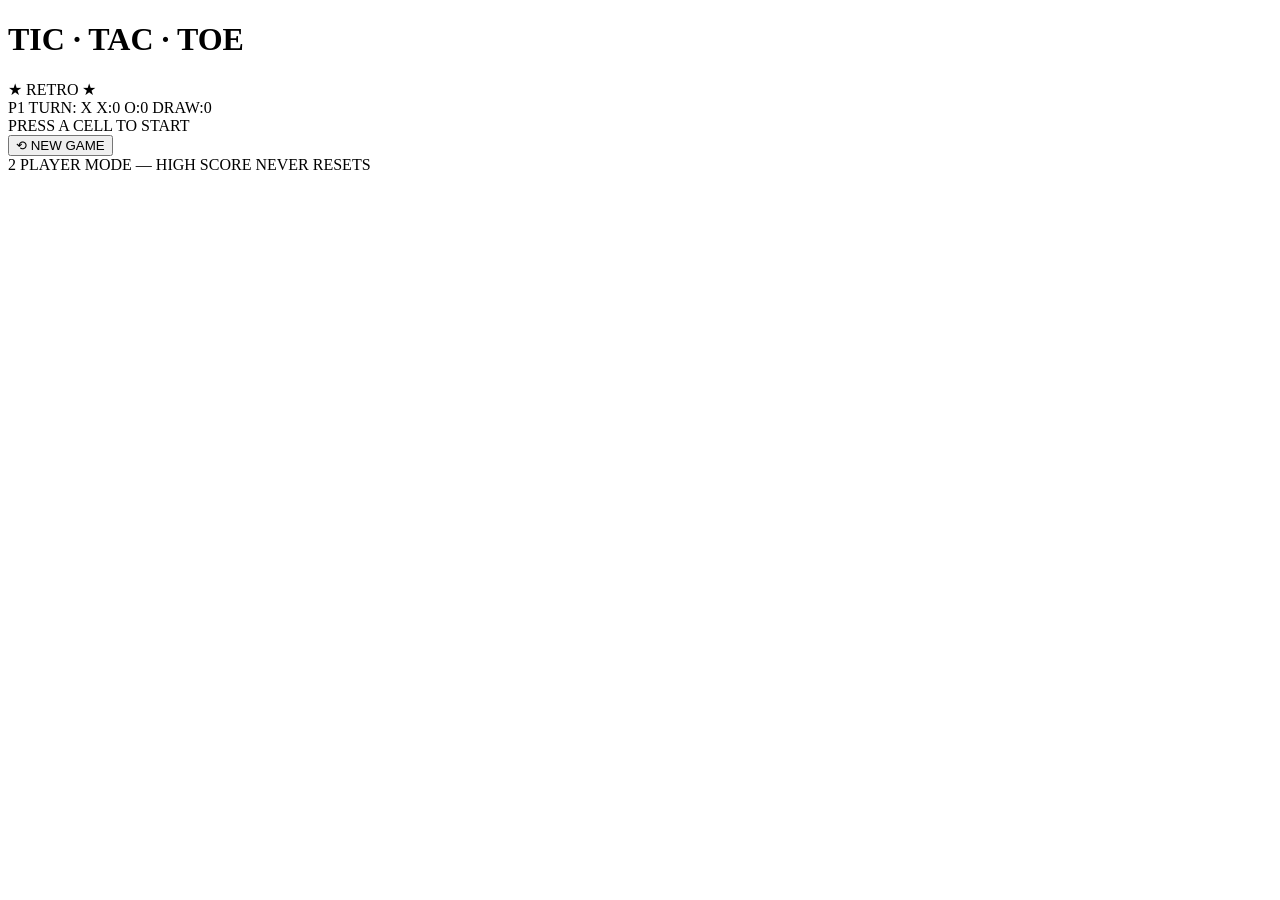
==== tictactoe/index.html @ abfaa475 "Add files via upload" ====
<!DOCTYPE html>
<html lang="en">
<head>
<meta charset="UTF-8">
<title>TIC TAC TOE _ marcelxcodes</title>
<link href="https://fonts.googleapis.com/css2?family=Press+Start+2P&family=VT323&display=swap" rel="stylesheet">
<link rel="stylesheet" href="style.css">
</head>
<body>

<div class="cabinet">
  <div class="marquee">
    <h1>TIC · TAC · TOE</h1>
    <div class="sub">★ RETRO ★</div>
  </div>

  <div class="screen">
    <div class="scanlines"></div>
    <div class="glow-flicker"></div>

    <div class="status-bar">
      <span id="turnLabel">P1 TURN: X</span>
      <span id="score">X:0 O:0 DRAW:0</span>
    </div>

    <div id="message" class="blink">PRESS A CELL TO START</div>

    <div class="board" id="board"></div>

    <div class="controls">
      <button class="btn-coin" id="resetBtn">⟲ NEW GAME</button>
    </div>
  </div>

  <div class="footer-note">2 PLAYER MODE — HIGH SCORE NEVER RESETS</div>
</div>

<script src="script.js"></script>
</body>
</html>
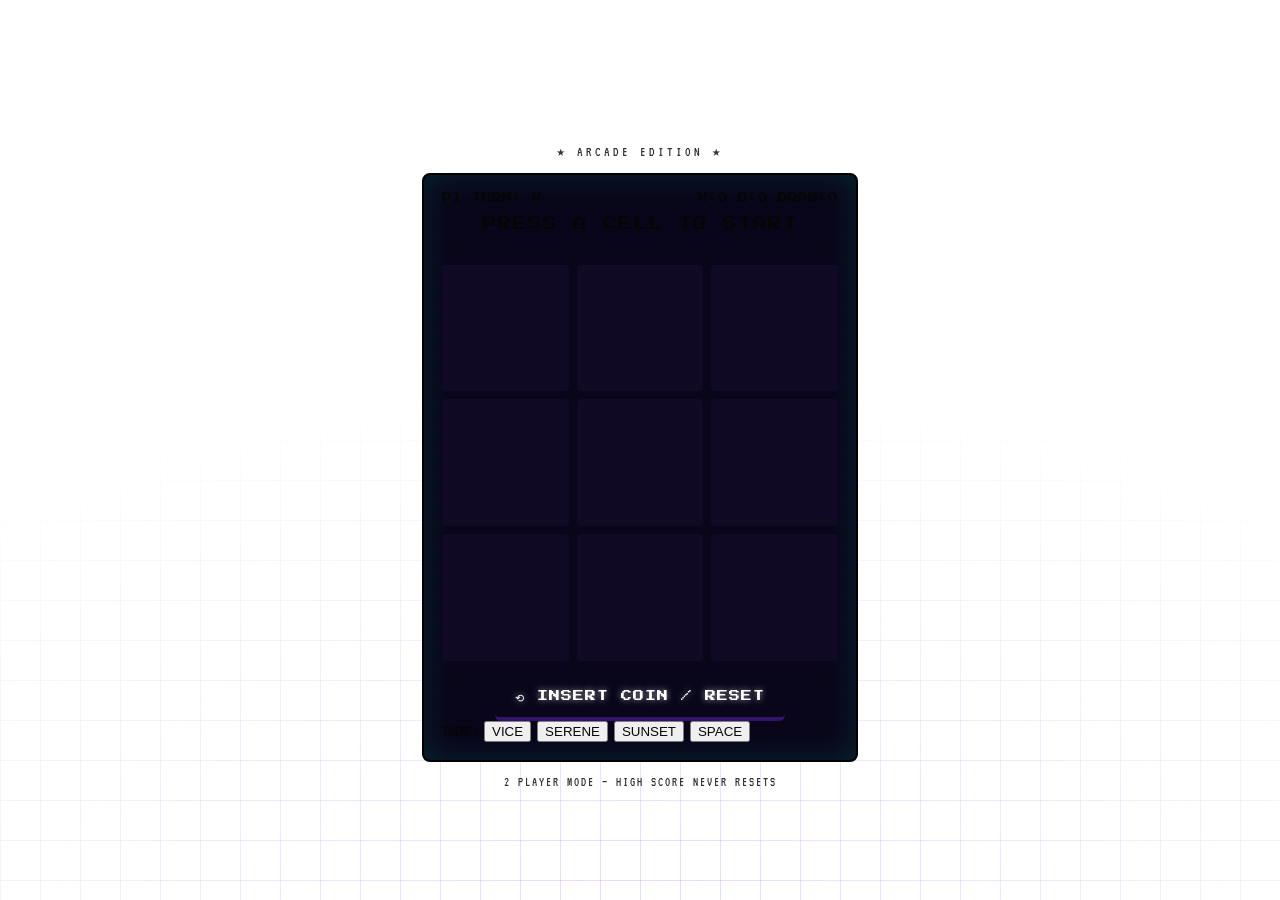
==== commit 73be64dc: "Update title and button text in index.html" ====
--- a/tictactoe/index.html
+++ b/tictactoe/index.html
@@ -2,16 +2,16 @@
 <html lang="en">
 <head>
 <meta charset="UTF-8">
-<title>TIC TAC TOE _ marcelxcodes</title>
+<title>TIC TAC TOE // ARCADE</title>
 <link href="https://fonts.googleapis.com/css2?family=Press+Start+2P&family=VT323&display=swap" rel="stylesheet">
-<link rel="stylesheet" href="style.css">
+<link rel="stylesheet" href="styles.css">
 </head>
 <body>
 
 <div class="cabinet">
   <div class="marquee">
     <h1>TIC · TAC · TOE</h1>
-    <div class="sub">★ RETRO ★</div>
+    <div class="sub">★ ARCADE EDITION ★</div>
   </div>
 
   <div class="screen">
@@ -28,7 +28,15 @@
     <div class="board" id="board"></div>
 
     <div class="controls">
-      <button class="btn-coin" id="resetBtn">⟲ NEW GAME</button>
+      <button class="btn-coin" id="resetBtn">⟲ INSERT COIN / RESET</button>
+    </div>
+
+    <div class="theme-picker" id="themePicker" role="group" aria-label="Theme selection">
+      <span class="theme-label">THEME:</span>
+      <button class="theme-btn active" data-theme="vice" type="button"><span class="sw s1"></span><span class="sw s2"></span><span class="sw s3"></span>VICE</button>
+      <button class="theme-btn" data-theme="serene" type="button"><span class="sw s1"></span><span class="sw s2"></span><span class="sw s3"></span>SERENE</button>
+      <button class="theme-btn" data-theme="sunset" type="button"><span class="sw s1"></span><span class="sw s2"></span><span class="sw s3"></span>SUNSET</button>
+      <button class="theme-btn" data-theme="space" type="button"><span class="sw s1"></span><span class="sw s2"></span><span class="sw s3"></span>SPACE</button>
     </div>
   </div>
 
--- a/tictactoe/styles.css
+++ b/tictactoe/styles.css
@@ -0,0 +1,251 @@
+
+Style · CSS
+:root{
+  --bg: #0d0221;
+  --bg-deep: #050110;
+  --magenta: #ff2fd0;
+  --cyan: #00fff2;
+  --yellow: #ffe600;
+  --purple: #7b2ff7;
+  --cab: #1a0933;
+  --cab-edge: #3d1a6b;
+  --line: #4a2b8c;
+}
+ 
+*{ box-sizing: border-box; }
+ 
+body{
+  margin:0;
+  min-height:100vh;
+  background:
+    radial-gradient(circle at 50% 0%, #1a0a3a 0%, var(--bg-deep) 70%);
+  display:flex;
+  align-items:center;
+  justify-content:center;
+  font-family:'VT323', monospace;
+  color:var(--cyan);
+  padding:24px;
+  overflow-x:hidden;
+}
+ 
+/* ambient grid floor */
+body::before{
+  content:"";
+  position:fixed;
+  inset:0;
+  background-image:
+    linear-gradient(rgba(123,47,247,0.18) 1px, transparent 1px),
+    linear-gradient(90deg, rgba(123,47,247,0.18) 1px, transparent 1px);
+  background-size:40px 40px;
+  mask-image: radial-gradient(ellipse 80% 60% at 50% 100%, black, transparent);
+  z-index:0;
+  animation: drift 8s linear infinite;
+}
+@keyframes drift{
+  from{ background-position: 0 0, 0 0; }
+  to{ background-position: 0 40px, 40px 0; }
+}
+ 
+.cabinet{
+  position:relative;
+  z-index:1;
+  width:min(94vw, 480px);
+  background:
+    linear-gradient(180deg, var(--cab) 0%, #120726 100%);
+  border:3px solid var(--cab-edge);
+  border-radius:18px;
+  padding:22px 22px 26px;
+  box-shadow:
+    0 0 0 6px var(--bg-deep),
+    0 0 0 8px var(--cab-edge),
+    0 20px 60px rgba(0,0,0,0.7),
+    0 0 40px rgba(255,47,208,0.15);
+}
+ 
+.marquee{
+  text-align:center;
+  margin-bottom:14px;
+}
+.marquee h1{
+  font-family:'Press Start 2P', monospace;
+  font-size:clamp(15px, 4.6vw, 22px);
+  margin:0;
+  letter-spacing:1px;
+  line-height:1.6;
+  background: linear-gradient(90deg, var(--magenta), var(--yellow), var(--cyan));
+  -webkit-background-clip:text;
+  background-clip:text;
+  color:transparent;
+  filter: drop-shadow(0 0 10px rgba(255,47,208,0.5));
+  text-shadow:none;
+}
+.marquee .sub{
+  font-size:14px;
+  letter-spacing:3px;
+  color:var(--cyan);
+  opacity:0.8;
+  text-shadow:0 0 6px var(--cyan);
+}
+ 
+/* screen bezel */
+.screen{
+  position:relative;
+  background: #030014;
+  border-radius:8px;
+  padding:18px;
+  border:2px solid #000;
+  box-shadow:
+    inset 0 0 30px rgba(0,255,242,0.12),
+    inset 0 0 3px rgba(0,0,0,0.9);
+  overflow:hidden;
+}
+.scanlines{
+  pointer-events:none;
+  position:absolute;
+  inset:0;
+  background: repeating-linear-gradient(
+    to bottom,
+    rgba(255,255,255,0.05) 0px,
+    rgba(255,255,255,0.05) 1px,
+    transparent 2px,
+    transparent 3px
+  );
+  mix-blend-mode:overlay;
+  z-index:5;
+}
+.glow-flicker{
+  pointer-events:none;
+  position:absolute;
+  inset:0;
+  background:rgba(255,255,255,0.02);
+  animation: flicker 4s infinite steps(20);
+  z-index:5;
+}
+@keyframes flicker{
+  0%,100%{opacity:0;}
+  50%{opacity:1;}
+  52%{opacity:0;}
+}
+ 
+.status-bar{
+  display:flex;
+  justify-content:space-between;
+  align-items:center;
+  font-family:'Press Start 2P', monospace;
+  font-size:10px;
+  margin-bottom:14px;
+  position:relative;
+  z-index:2;
+}
+.status-bar span{ color:var(--yellow); text-shadow:0 0 6px var(--yellow); }
+#score{ color:var(--magenta); text-shadow:0 0 6px var(--magenta); }
+ 
+#message{
+  text-align:center;
+  font-family:'Press Start 2P', monospace;
+  font-size:clamp(11px, 3.4vw, 14px);
+  color:var(--yellow);
+  text-shadow:0 0 8px var(--yellow);
+  min-height:34px;
+  margin-bottom:14px;
+  letter-spacing:1px;
+  position:relative;
+  z-index:2;
+}
+#message.blink{ animation: blink 1s steps(1) infinite; }
+@keyframes blink{ 50%{ opacity:0.25; } }
+ 
+.board{
+  position:relative;
+  z-index:2;
+  display:grid;
+  grid-template-columns:repeat(3, 1fr);
+  gap:8px;
+  aspect-ratio:1/1;
+}
+ 
+.cell{
+  background: #0a0420;
+  border:2px solid var(--line);
+  border-radius:4px;
+  display:flex;
+  align-items:center;
+  justify-content:center;
+  font-family:'Press Start 2P', monospace;
+  font-size:clamp(28px, 9vw, 46px);
+  line-height:1;
+  cursor:pointer;
+  position:relative;
+  transition: border-color .15s, background .15s;
+  user-select:none;
+  transform-origin:center center;
+  backface-visibility:hidden;
+}
+.cell:hover:not(.taken){
+  border-color:var(--cyan);
+  background:#0f0730;
+}
+.cell.taken{ cursor:default; }
+ 
+.cell.x{ color:var(--cyan); text-shadow:0 0 12px var(--cyan), 0 0 24px rgba(0,255,242,0.5); }
+.cell.o{ color:var(--magenta); text-shadow:0 0 12px var(--magenta), 0 0 24px rgba(255,47,208,0.5); }
+ 
+.cell.pop{ animation: pop .22s ease-out; }
+@keyframes pop{
+  0%{ transform:scale(0.3) rotate(0deg); opacity:0; }
+  70%{ transform:scale(1.1) rotate(0deg); opacity:1; }
+  100%{ transform:scale(1) rotate(0deg); }
+}
+ 
+.cell.win{
+  background: rgba(255, 230, 0, 0.12);
+  border-color: var(--yellow);
+  animation: winpulse .6s ease-in-out infinite;
+}
+@keyframes winpulse{
+  0%,100%{ box-shadow: 0 0 6px var(--yellow) inset; }
+  50%{ box-shadow: 0 0 20px var(--yellow) inset; }
+}
+ 
+.controls{
+  display:flex;
+  justify-content:center;
+  margin-top:18px;
+  position:relative;
+  z-index:2;
+}
+ 
+.btn-coin{
+  font-family:'Press Start 2P', monospace;
+  font-size:11px;
+  padding:12px 20px;
+  background: linear-gradient(180deg, var(--purple), #4a1a99);
+  color:#fff;
+  border:none;
+  border-radius:6px;
+  border-bottom:4px solid #2c0e66;
+  cursor:pointer;
+  letter-spacing:1px;
+  text-shadow:0 0 6px rgba(255,255,255,0.6);
+  transition: transform .08s, border-bottom-width .08s;
+}
+.btn-coin:hover{ filter:brightness(1.15); }
+.btn-coin:active{
+  transform: translateY(3px);
+  border-bottom-width:1px;
+}
+ 
+.footer-note{
+  text-align:center;
+  margin-top:14px;
+  font-size:13px;
+  color:var(--purple);
+  opacity:0.8;
+  letter-spacing:2px;
+}
+ 
+@media (prefers-reduced-motion: reduce){
+  *{ animation:none !important; transition:none !important; }
+  body::before{ animation:none; }
+}
+ 
